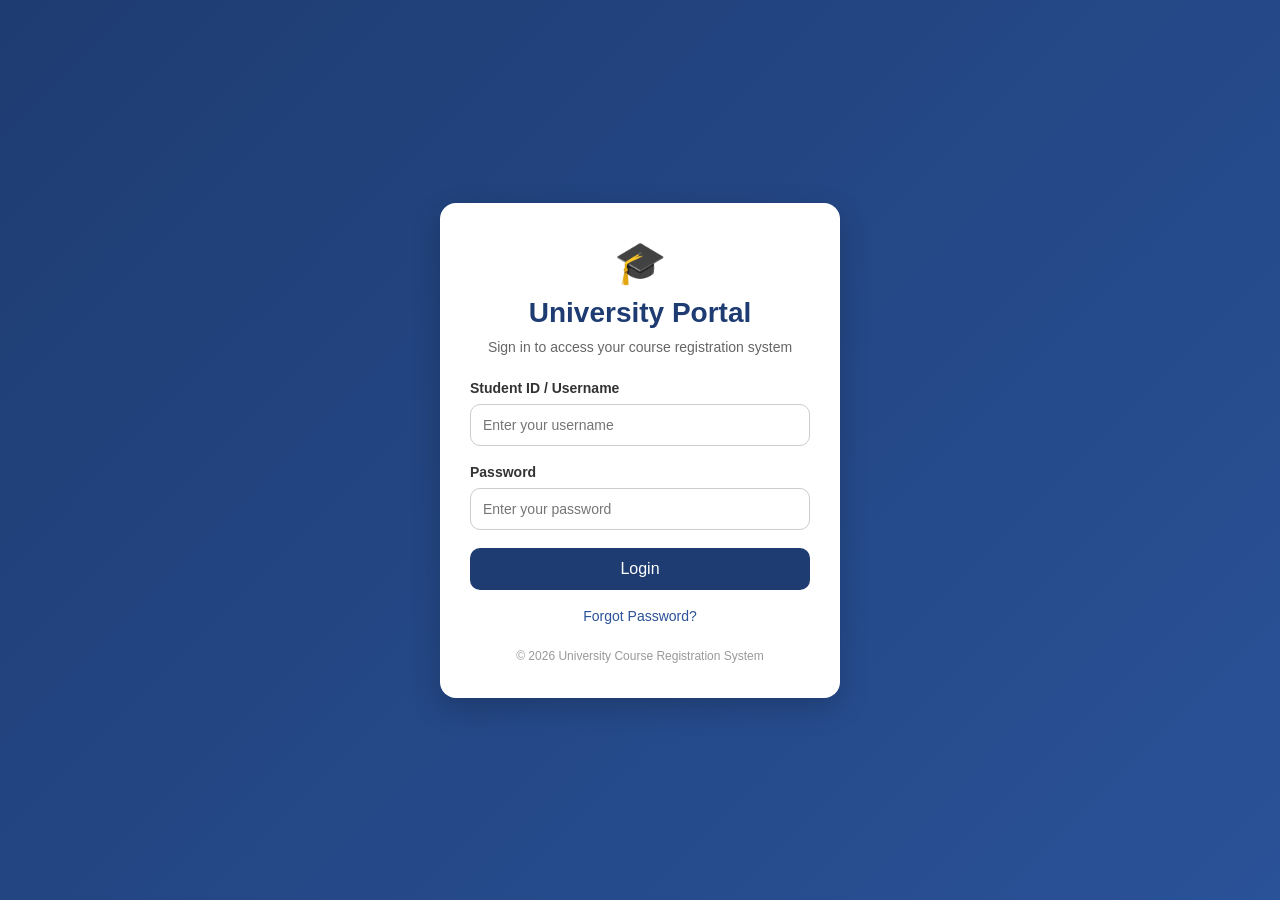
==== src/main/resources/templates/login.html @ c3f72ac7 "add login, changed css" ====
<!DOCTYPE html>
<html lang="en" xmlns:th="http://www.thymeleaf.org">
<head>
    <meta charset="UTF-8">
    <meta name="viewport" content="width=device-width, initial-scale=1.0">
    <title>University Course Registration - Login</title>

    <style>
        * {
            margin: 0;
            padding: 0;
            box-sizing: border-box;
            font-family: Arial, sans-serif;
        }

        body {
            background: linear-gradient(135deg, #1e3c72, #2a5298);
            min-height: 100vh;
            display: flex;
            justify-content: center;
            align-items: center;
        }

        .login-container {
            background: #fff;
            width: 100%;
            max-width: 400px;
            padding: 35px 30px;
            border-radius: 16px;
            box-shadow: 0 10px 30px rgba(0,0,0,0.2);
        }

        .login-container h1 {
            text-align: center;
            margin-bottom: 10px;
            color: #1e3c72;
            font-size: 28px;
        }

        .login-container p {
            text-align: center;
            margin-bottom: 25px;
            color: #666;
            font-size: 14px;
        }

        .form-group {
            margin-bottom: 18px;
        }

        .form-group label {
            display: block;
            margin-bottom: 8px;
            color: #333;
            font-weight: bold;
            font-size: 14px;
        }

        .form-group input {
            width: 100%;
            padding: 12px;
            border: 1px solid #ccc;
            border-radius: 10px;
            font-size: 14px;
            outline: none;
            transition: 0.3s;
        }

        .form-group input:focus {
            border-color: #2a5298;
            box-shadow: 0 0 0 3px rgba(42,82,152,0.15);
        }

        .login-btn {
            width: 100%;
            padding: 12px;
            background: #1e3c72;
            color: white;
            border: none;
            border-radius: 10px;
            font-size: 16px;
            cursor: pointer;
            transition: 0.3s;
        }

        .login-btn:hover {
            background: #16325c;
        }

        .extra-links {
            margin-top: 18px;
            text-align: center;
            font-size: 14px;
        }

        .extra-links a {
            color: #2a5298;
            text-decoration: none;
        }

        .extra-links a:hover {
            text-decoration: underline;
        }

        .logo {
            text-align: center;
            font-size: 42px;
            margin-bottom: 10px;
        }

        .footer-text {
            margin-top: 20px;
            text-align: center;
            font-size: 12px;
            color: #999;
        }

        @media (max-width: 480px) {
            .login-container {
                margin: 20px;
                padding: 25px 20px;
            }

            .login-container h1 {
                font-size: 24px;
            }
        }
    </style>
</head>
<body>

<div class="login-container">
    <div class="logo">🎓</div>
    <h1>University Portal</h1>
    <p>Sign in to access your course registration system</p>

    <form th:action="@{/login}" method="post">
        <div class="form-group">
            <label for="username">Student ID / Username</label>
            <input type="text" id="username" name="username" placeholder="Enter your username" required>
        </div>

        <div class="form-group">
            <label for="password">Password</label>
            <input type="password" id="password" name="password" placeholder="Enter your password" required>
        </div>

        <button type="submit" class="login-btn">Login</button>
    </form>

    <div class="extra-links">
        <p><a href="#">Forgot Password?</a></p>
    </div>

    <div class="footer-text">
        © 2026 University Course Registration System
    </div>
</div>

</body>
</html>
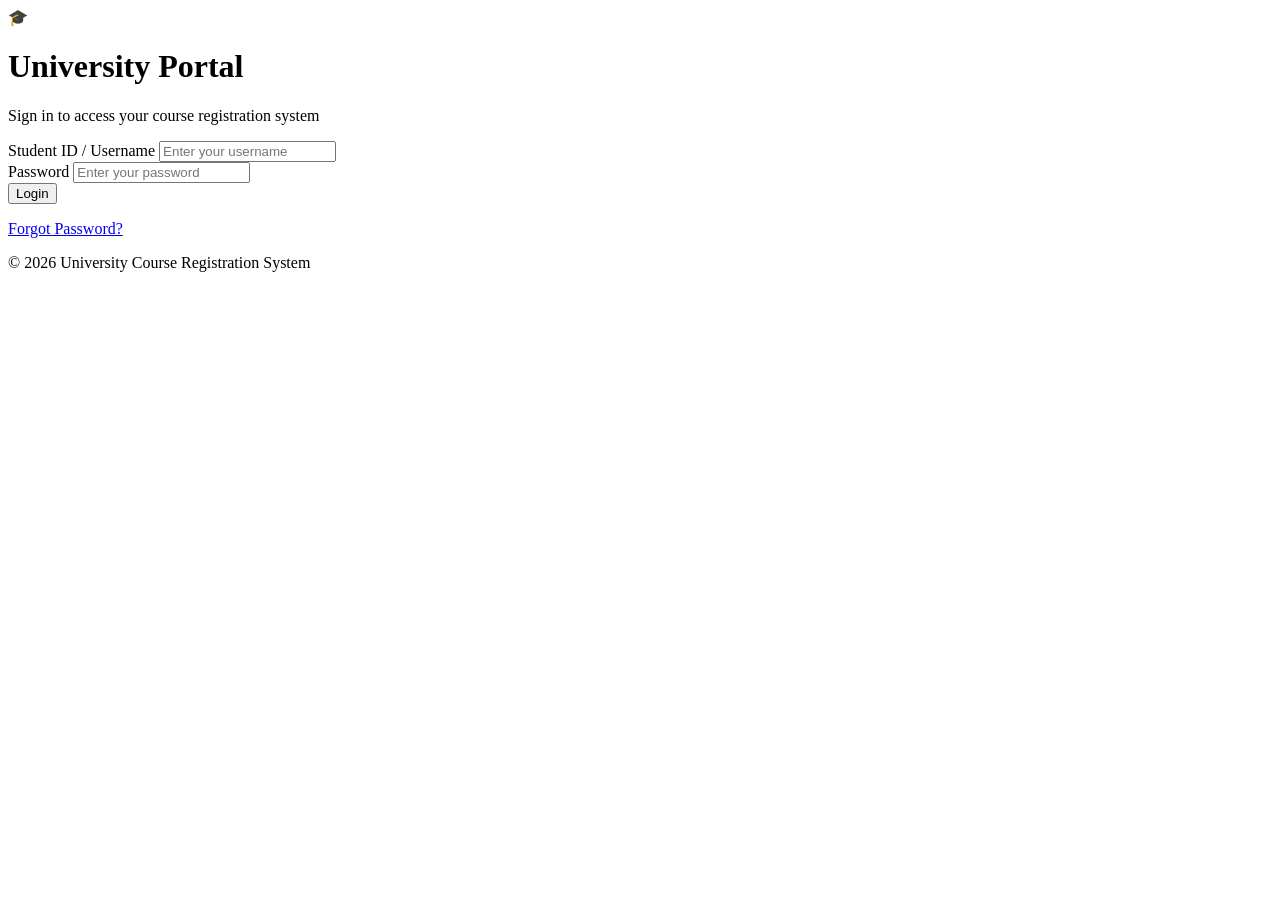
==== commit 4a3a7e22: "add viewmasterclass schedule, change css, login page" ====
--- a/src/main/resources/templates/login.html
+++ b/src/main/resources/templates/login.html
@@ -4,158 +4,49 @@
     <meta charset="UTF-8">
     <meta name="viewport" content="width=device-width, initial-scale=1.0">
     <title>University Course Registration - Login</title>
+    <link rel="stylesheet" type="text/css" th:href="@{/css/styles.css}" />
+</head>
+<body class="login-page">
 
-    <style>
-        * {
-            margin: 0;
-            padding: 0;
-            box-sizing: border-box;
-            font-family: Arial, sans-serif;
-        }
+    <div class="login-container">
+        <div class="logo">🎓</div>
+        <h1>University Portal</h1>
+        <p>Sign in to access your course registration system</p>
 
-        body {
-            background: linear-gradient(135deg, #1e3c72, #2a5298);
-            min-height: 100vh;
-            display: flex;
-            justify-content: center;
-            align-items: center;
-        }
+        <form th:action="@{/login}" method="post">
+            <div class="form-group">
+                <label for="username">Student ID / Username</label>
+                <input
+                    type="text"
+                    id="username"
+                    name="username"
+                    placeholder="Enter your username"
+                    required
+                >
+            </div>
 
-        .login-container {
-            background: #fff;
-            width: 100%;
-            max-width: 400px;
-            padding: 35px 30px;
-            border-radius: 16px;
-            box-shadow: 0 10px 30px rgba(0,0,0,0.2);
-        }
+            <div class="form-group">
+                <label for="password">Password</label>
+                <input
+                    type="password"
+                    id="password"
+                    name="password"
+                    placeholder="Enter your password"
+                    required
+                >
+            </div>
 
-        .login-container h1 {
-            text-align: center;
-            margin-bottom: 10px;
-            color: #1e3c72;
-            font-size: 28px;
-        }
+            <button type="submit" class="login-btn">Login</button>
+        </form>
 
-        .login-container p {
-            text-align: center;
-            margin-bottom: 25px;
-            color: #666;
-            font-size: 14px;
-        }
-
-        .form-group {
-            margin-bottom: 18px;
-        }
-
-        .form-group label {
-            display: block;
-            margin-bottom: 8px;
-            color: #333;
-            font-weight: bold;
-            font-size: 14px;
-        }
-
-        .form-group input {
-            width: 100%;
-            padding: 12px;
-            border: 1px solid #ccc;
-            border-radius: 10px;
-            font-size: 14px;
-            outline: none;
-            transition: 0.3s;
-        }
-
-        .form-group input:focus {
-            border-color: #2a5298;
-            box-shadow: 0 0 0 3px rgba(42,82,152,0.15);
-        }
-
-        .login-btn {
-            width: 100%;
-            padding: 12px;
-            background: #1e3c72;
-            color: white;
-            border: none;
-            border-radius: 10px;
-            font-size: 16px;
-            cursor: pointer;
-            transition: 0.3s;
-        }
-
-        .login-btn:hover {
-            background: #16325c;
-        }
-
-        .extra-links {
-            margin-top: 18px;
-            text-align: center;
-            font-size: 14px;
-        }
-
-        .extra-links a {
-            color: #2a5298;
-            text-decoration: none;
-        }
-
-        .extra-links a:hover {
-            text-decoration: underline;
-        }
-
-        .logo {
-            text-align: center;
-            font-size: 42px;
-            margin-bottom: 10px;
-        }
-
-        .footer-text {
-            margin-top: 20px;
-            text-align: center;
-            font-size: 12px;
-            color: #999;
-        }
-
-        @media (max-width: 480px) {
-            .login-container {
-                margin: 20px;
-                padding: 25px 20px;
-            }
-
-            .login-container h1 {
-                font-size: 24px;
-            }
-        }
-    </style>
-</head>
-<body>
-
-<div class="login-container">
-    <div class="logo">🎓</div>
-    <h1>University Portal</h1>
-    <p>Sign in to access your course registration system</p>
-
-    <form th:action="@{/login}" method="post">
-        <div class="form-group">
-            <label for="username">Student ID / Username</label>
-            <input type="text" id="username" name="username" placeholder="Enter your username" required>
+        <div class="extra-links">
+            <p><a href="#">Forgot Password?</a></p>
         </div>
 
-        <div class="form-group">
-            <label for="password">Password</label>
-            <input type="password" id="password" name="password" placeholder="Enter your password" required>
+        <div class="footer-text">
+            © 2026 University Course Registration System
         </div>
-
-        <button type="submit" class="login-btn">Login</button>
-    </form>
-
-    <div class="extra-links">
-        <p><a href="#">Forgot Password?</a></p>
     </div>
-
-    <div class="footer-text">
-        © 2026 University Course Registration System
-    </div>
-</div>
 
 </body>
 </html>
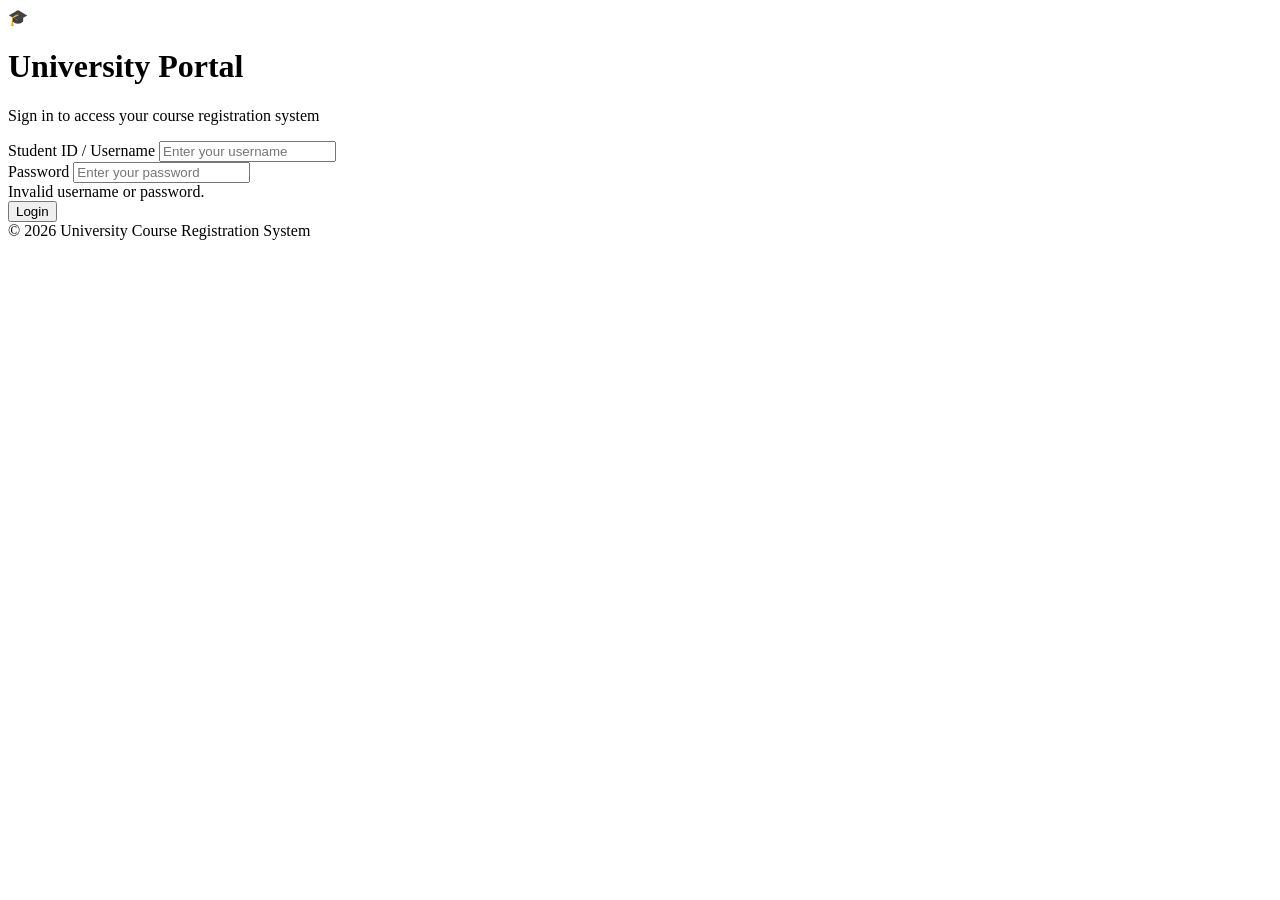
==== commit 09c30fab: "added manage course page and a todo list for merge of frontend and backend" ====
--- a/src/main/resources/templates/login.html
+++ b/src/main/resources/templates/login.html
@@ -36,12 +36,12 @@
                 >
             </div>
 
+            <div th:if="${param.error}" class="login-error">
+                Invalid username or password.
+            </div>
+
             <button type="submit" class="login-btn">Login</button>
         </form>
-
-        <div class="extra-links">
-            <p><a href="#">Forgot Password?</a></p>
-        </div>
 
         <div class="footer-text">
             © 2026 University Course Registration System
